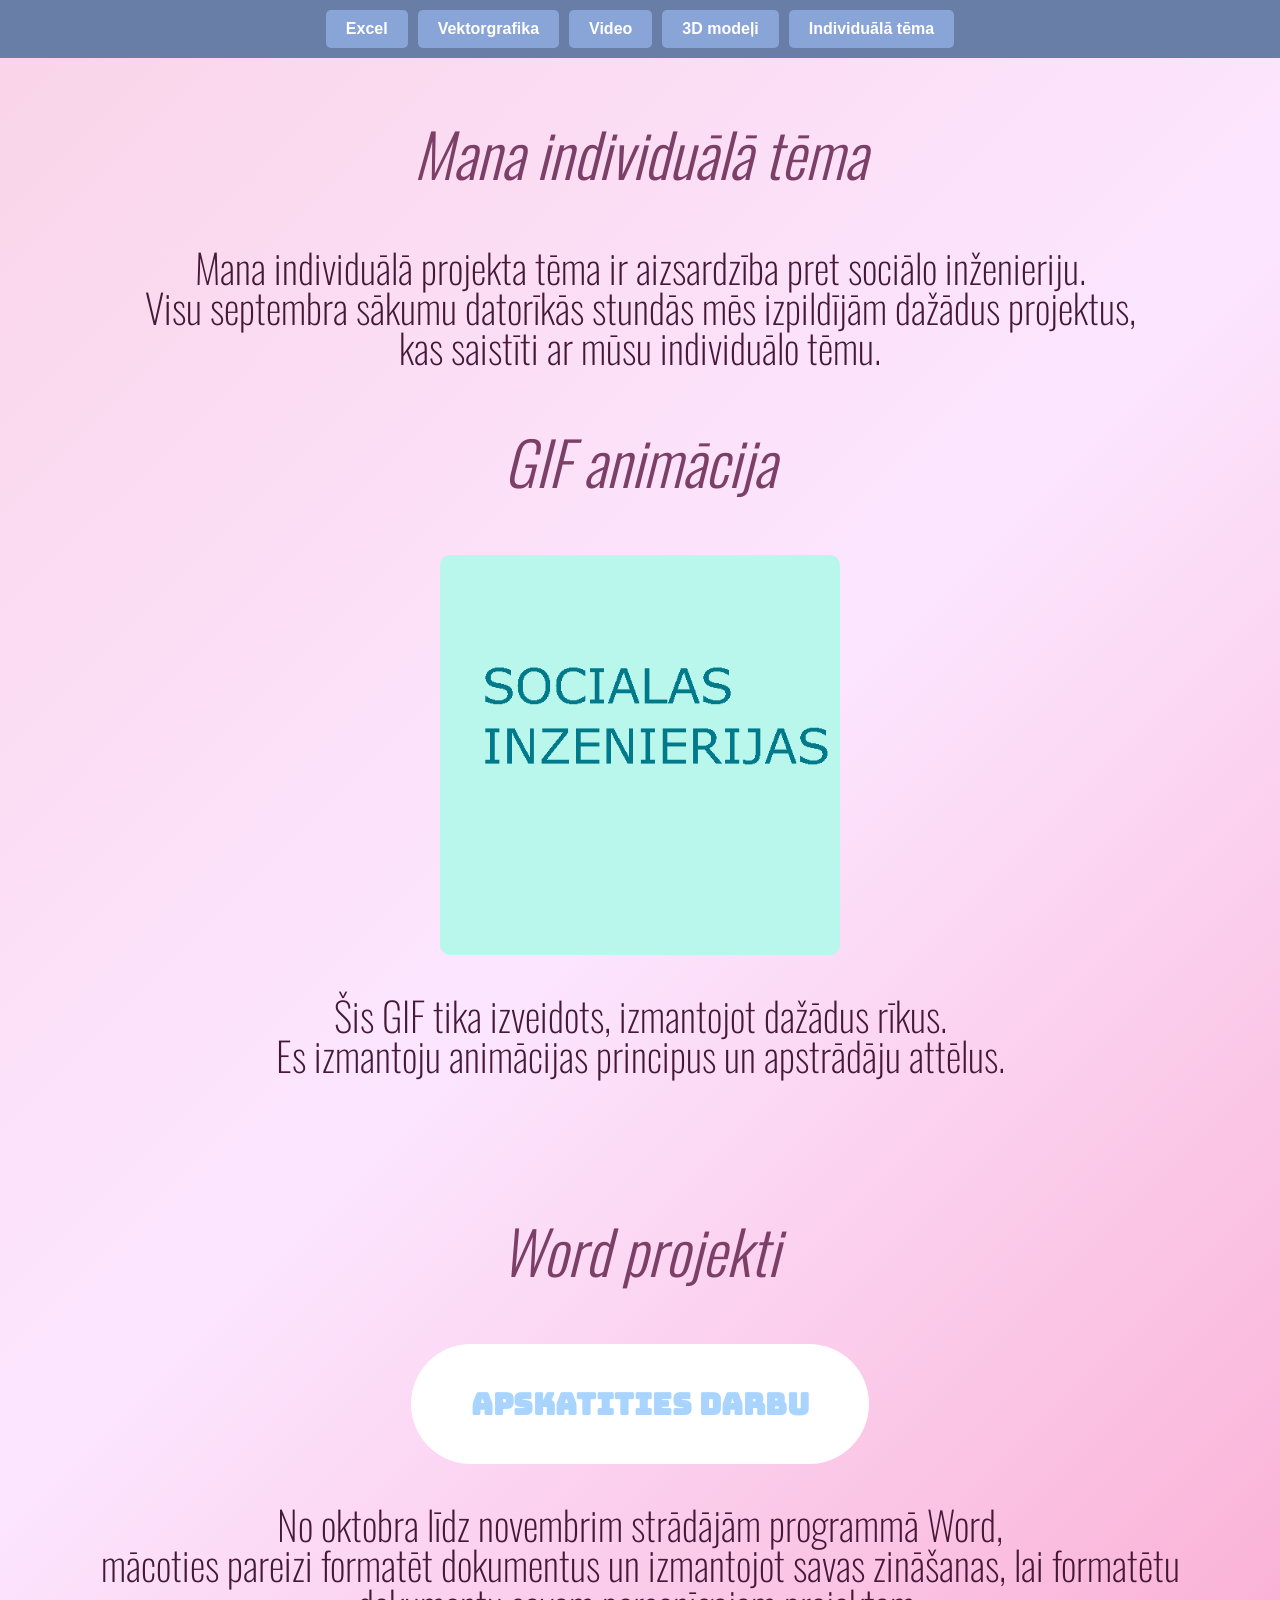
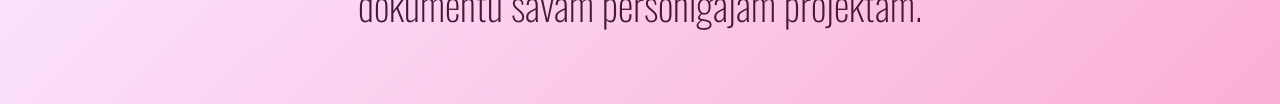
==== otrais.html @ cb34b1cf "" ====
<!DOCTYPE html>
<html lang="lv">
    <head>
        <meta charset="UTF-8">
        <title>Individuālā tēma</title>
         <link rel="preconnect" href="https://fonts.googleapis.com">
<link rel="preconnect" href="https://fonts.googleapis.com">
<link rel="preconnect" href="https://fonts.gstatic.com" crossorigin>
<link href="https://fonts.googleapis.com/css2?family=Bungee&family=DM+Sans:ital,opsz,wght@0,9..40,100..1000;1,9..40,100..1000&family=Oswald:wght@200..700&display=swap" rel="stylesheet">        
<link rel="preconnect" href="https://fonts.gstatic.com" crossorigin>
<link href="https://fonts.googleapis.com/css2?family=Oswald:wght@200..700&display=swap" rel="stylesheet">
<link rel="preconnect" href="https://fonts.googleapis.com">
<link rel="preconnect" href="https://fonts.gstatic.com" crossorigin>
<link href="https://fonts.googleapis.com/css2?family=DM+Sans:ital,opsz,wght@0,9..40,100..1000;1,9..40,100..1000&family=Oswald:wght@200..700&display=swap" rel="stylesheet">
<link rel="preconnect" href="https://fonts.googleapis.com">
<link rel="preconnect" href="https://fonts.gstatic.com" crossorigin>
<link href="https://fonts.googleapis.com/css2?family=Bungee&family=DM+Sans:ital,opsz,wght@0,9..40,100..1000;1,9..40,100..1000&family=Oswald:wght@200..700&display=swap" rel="stylesheet">
<link rel="stylesheet" href="mansstils.css">
    </head>
    <body>
        <nav>
            <ul>
                <li><a href="index.html#excel">Excel</a></li>
                <li><a href="index.html#vectorgrafika">Vektorgrafika</a></li>
                <li><a href="index.html#video">Video</a></li>
                <li><a href="index.html#3d">3D modeļi</a></li>
                <li class="dropdown">
            <a href="#">Individuālā tēma </a>
            <ul class="dropdown-menu">
                <li><a href="#gif">GIFs</a></li>
                <li><a href="#word">Word</a></li>
            </ul>
        </li>
            </ul>
        </nav>
        <h2>Mana individuālā tēma</h2>
        <p>Mana individuālā projekta tēma ir aizsardzība pret sociālo inženieriju. 
        <br>Visu septembra sākumu datorīkās stundās mēs izpildījām dažādus projektus, 
        <br>kas saistīti ar mūsu individuālo tēmu.</p>
        <section id="gif">
            <h2>GIF animācija</h2>
            <img src="images/gifs.gif" alt="Mans GIFs"/>
            <p>Šis GIF tika izveidots, izmantojot dažādus rīkus.
            <br>Es izmantoju animācijas principus un apstrādāju attēlus.</p>
    </section>
        <section id="word">
            <div class="main-container">
            <h2>Word projekti</h2>
            <a href="images/wordformatets.docx" target="_blank" class="main-button"> Apskatities darbu
            </a>
            <p>No oktobra līdz novembrim strādājām programmā Word,
                <br>mācoties pareizi formatēt dokumentus un izmantojot savas zināšanas, lai formatētu dokumentu savam personīgajam projektam.</P>
            </div>
    </section>
        
        
        
    </body>
</html>
---- mansstils.css ----
body{ 
    margin: 0;
    padding: 0;
    box-sizing: border-box;
    font-family: Arial, sans-serif;
    min-height: 100vh;
    background: linear-gradient(135deg,#fad4e8,#fce6ff,#faafd4);
  position: relative;
}

h1{
    color: rgb(176,108,153);
    text-align: center;
    font-size: 70px;
    font-family: 'Bungee',sans-serif;
    font-weight: 400;
    font-style: normal;

    
}
h2{
    color: rgb(124,63,104);
    text-align: center;
    font-size: 60px;
    font-family:'Oswald',serif;
    font-weight: 300;
    font-style: oblique;
        
}
h3{  color: rgb(124,63,104);
    text-align: center;
    font-size: 50px;
    font-family:'Oswald',sans-serif;
    font-weight: 200;
    font-style: inherit;
    
}
p{
    font-family: 'Oswald',sans-serif;
    font-weight: 200;
    font-style: normal;
    font-size: 40px;
    line-height: 1.5;
    color: rgb(68,24,54);
    text-align: center;
    line-height:1;
}
a{
    color: lightsteelblue;
    text-decoration:none;
    text-align: center;
}
a:hover {
    color:black;
    text-align: center;
}
img{
    max-width: 400px;
    max-height: 400px;
    display: block;
    margin: 10px auto;
    border-radius: 10px;
}
video{
    width: 600px;
    height: auto;
    display: block;
    margin: 10px auto;
    border-radius: 10px;
}
nav {
    margin: 0;
    position: sticky;
    top: 0;
    z-index: 100;
}
nav ul{
    margin: 0;
    list-style: none;
    display: flex;
    gap: 10px;
    background-color: #687ea6;
    padding: 10px;
    justify-content: center;
}

nav ul li a {
    margin: 0;
    display: block;
    padding: 10px 20px;
    background-color: #89a4d6;
    color: white;
    text-decoration: none;
    border-radius: 5px;
    font-weight: bold;
    text-align: center;
    transition: o.3s;
   }

nav ul li a:hover {
    background-color: #8495b3;
}
button{
    justify-content: center;
    align-content: center;
    color: rgb(168,212,255);
    border-radius: 40px;
    padding: 20px 40px;
    cursor: pointer;
    border: none;
    align-content: center;
    font-family: "Bungee",sans-serif;
    font-size: 20px;
    transition-duration: 0.4s;
    display: inline-block;
}
.button-wrapper{
    display: flex;
    justify-content: center;
    padding: 20px 0;
}

.image-row {
    display: flex;
    justify-content: center;
    gap: 15px;
    flex-wrap: wrap;
}
.image-row img{
    width: 400px;
    height: auto;
    border-radius: 10px;
} 
.main-container{
    display: flex;
    flex-direction: column;
    align-items: center;
    justify-content: center;
    text-align: center;
    min-height: 50vh;
    padding: 40px;
}
.main-button{
    display: inline-block;
    font-family: "Bungee",sans-serif;
    font-size: 30px;
    font-weight: bold;
    color: rgb(168,212,255);
    background-color: white;
    border-radius: 60px;
    padding: 40px 60px;
    
    
        
}
.main-button:hover {
    color: rgb(57,107,156);
}

.dropdown {
    position: relative;
}

.dropdown-menu {
    display: none;
    position: absolute;
    list-style: none;
    padding: 10px;
    margin: 0;
    background-color: #687ea6;
}

.dropdown:hover .dropdown-menu {
    display: block;
}

.dropdown-menu li {
    margin: 5px 0;
}
.dropdown-menu {
    border-radius: 10px;
}
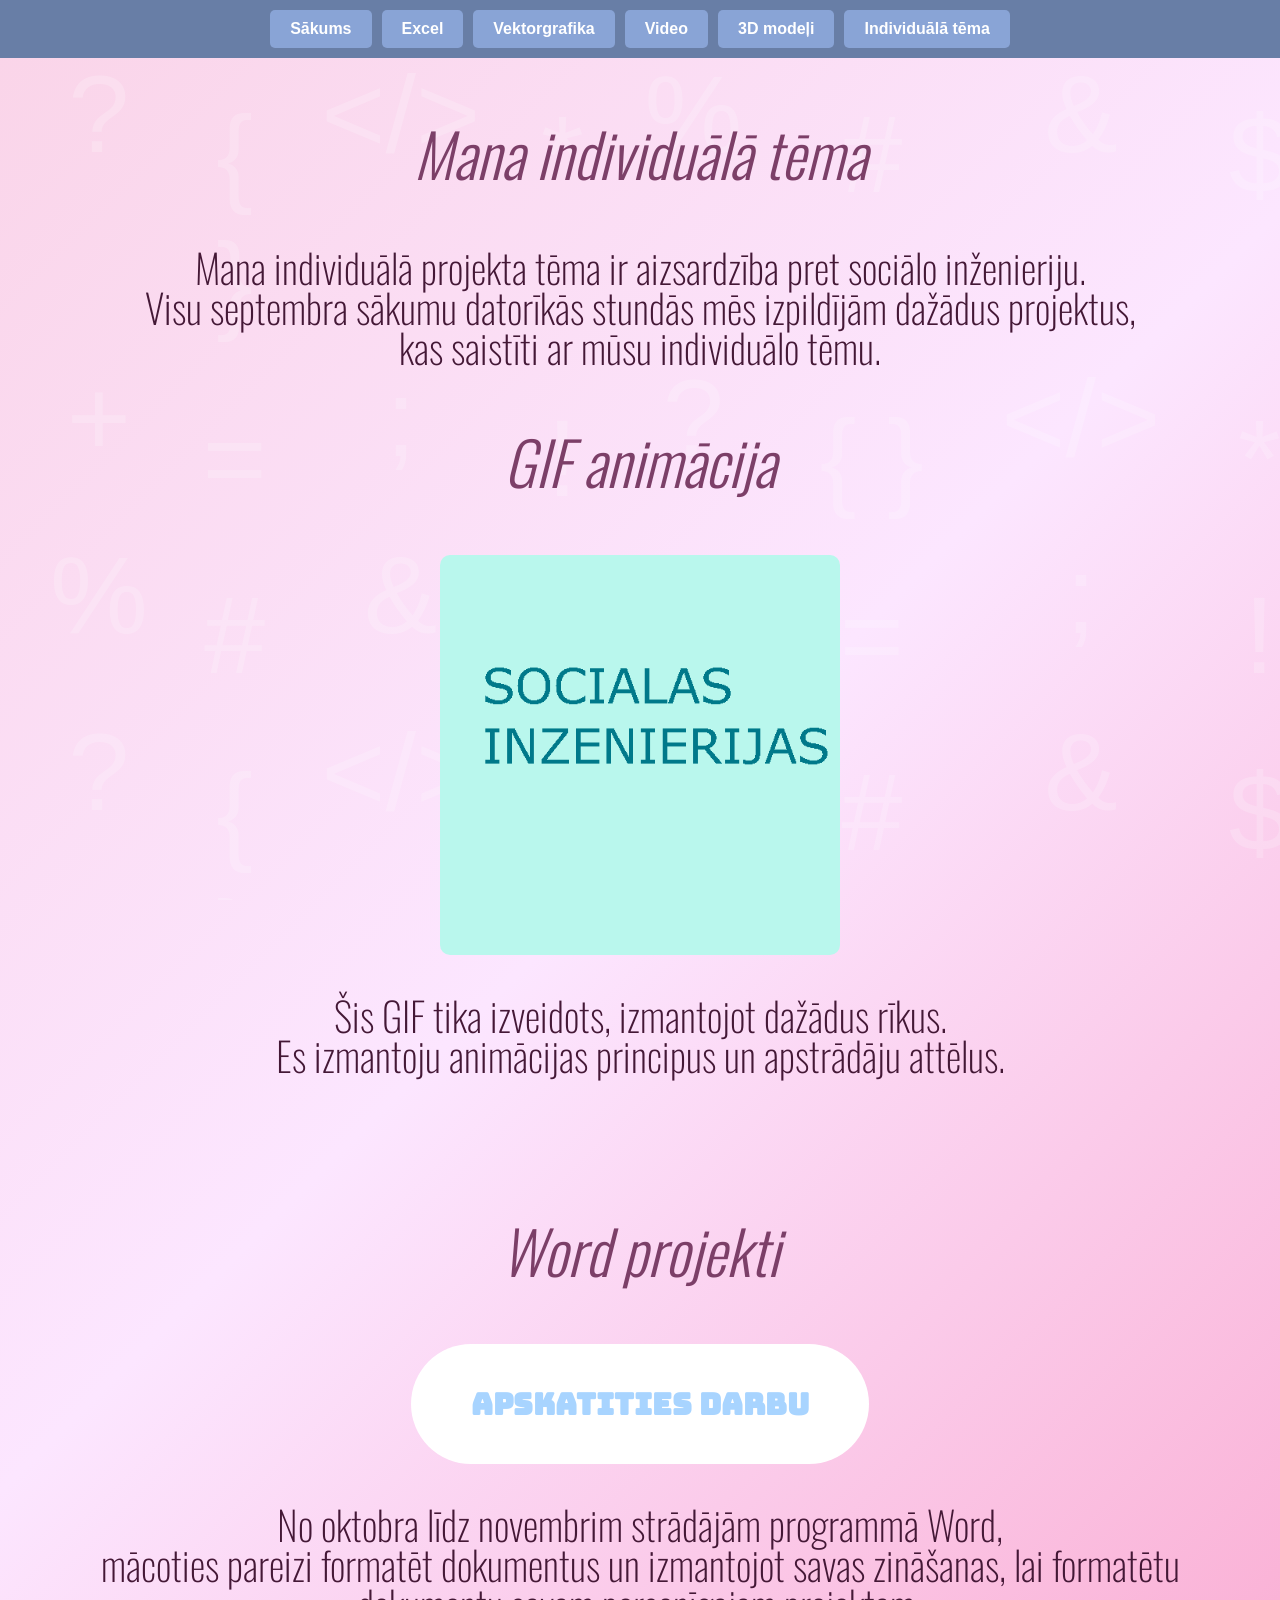
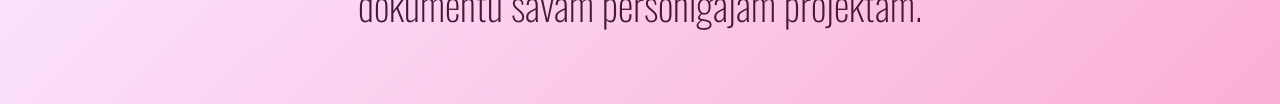
==== commit 332e954c: "Add files via upload" ====
--- a/otrais.html
+++ b/otrais.html
@@ -18,8 +18,60 @@
 <link rel="stylesheet" href="mansstils.css">
     </head>
     <body>
+        <div id="top"></div>
+        <div class="bg-grid">
+             <span>?</span>
+  <span>{ }</span>
+  <span>&lt;/&gt;</span>
+  <span>*</span>
+  <span>%</span>
+  <span>#</span>
+  <span>&amp;</span>
+  <span>$</span>
+  <span>+</span>
+  <span>=</span>
+  <span>;</span>
+  <span>!</span>
+   <span>?</span>
+  <span>{ }</span>
+  <span>&lt;/&gt;</span>
+  <span>*</span>
+  <span>%</span>
+  <span>#</span>
+  <span>&amp;</span>
+  <span>$</span>
+  <span>+</span>
+  <span>=</span>
+  <span>;</span>
+  <span>!</span>
+   <span>?</span>
+  <span>{ }</span>
+  <span>&lt;/&gt;</span>
+  <span>*</span>
+  <span>%</span>
+  <span>#</span>
+  <span>&amp;</span>
+  <span>$</span>
+  <span>+</span>
+  <span>=</span>
+  <span>;</span>
+  <span>!</span>
+  <span>{ }</span>
+  <span>&lt;/&gt;</span>
+  <span>*</span>
+  <span>%</span>
+  <span>#</span>
+  <span>&amp;</span>
+  <span>$</span>
+  <span>+</span>
+  <span>=</span>
+  <span>;</span>
+  <span>!</span>
+   <span>?</span>
+        </div>
         <nav>
             <ul>
+                <li><a href="index.html#top">Sākums</a></li>
                 <li><a href="index.html#excel">Excel</a></li>
                 <li><a href="index.html#vectorgrafika">Vektorgrafika</a></li>
                 <li><a href="index.html#video">Video</a></li>
--- a/mansstils.css
+++ b/mansstils.css
@@ -5,7 +5,15 @@
     font-family: Arial, sans-serif;
     min-height: 100vh;
     background: linear-gradient(135deg,#fad4e8,#fce6ff,#faafd4);
-  position: relative;
+    position: relative;
+    opacity: 0;            
+    animation: fadeIn 0.3s forwards;
+}
+
+@keyframes fadeIn {
+  to {
+    opacity: 1;
+  }
 }
 
 h1{
@@ -60,6 +68,10 @@
     display: block;
     margin: 10px auto;
     border-radius: 10px;
+    transition: transform 0.3s ease;
+}
+img:hover {
+    transform: scale(1.05);
 }
 video{
     width: 600px;
@@ -67,6 +79,10 @@
     display: block;
     margin: 10px auto;
     border-radius: 10px;
+    transition: transform 0.3s ease;
+}
+video:hover{
+    transform: scale(1.05)
 }
 nav {
     margin: 0;
@@ -111,9 +127,9 @@
     align-content: center;
     font-family: "Bungee",sans-serif;
     font-size: 20px;
-    transition-duration: 0.4s;
     display: inline-block;
 }
+
 .button-wrapper{
     display: flex;
     justify-content: center;
@@ -125,6 +141,7 @@
     justify-content: center;
     gap: 15px;
     flex-wrap: wrap;
+    transition: transform 0.3s ease;
 }
 .image-row img{
     width: 400px;
@@ -149,12 +166,31 @@
     background-color: white;
     border-radius: 60px;
     padding: 40px 60px;
+    transition: all 0.4s ease;
     
     
         
 }
 .main-button:hover {
+    transform: scale(1.1);
+    box-shadow: 0 10px 25px rgba(0,0,0,0.2);
     color: rgb(57,107,156);
+    
+}
+.main-button:active {
+    transform: scale(0.95);
+}
+section {
+    opacity: 0;
+    transform: translateY(40px);
+    animation: fadeUp 1s ease forwards;
+}
+
+@keyframes fadeUp {
+    to {
+        opacity: 1;
+        transform: translateY(0);
+    }
 }
 
 .dropdown {
@@ -181,3 +217,37 @@
     border-radius: 10px;
 }
 
+.bg-grid { 
+position: fixed; 
+inset: 0; 
+z-index: -1; 
+pointer-events: none; 
+display: grid; 
+grid-template-columns: repeat(8, 1fr); 
+gap: 50px; 
+padding: 50px; 
+overflow: hidden;
+} 
+.bg-grid span { 
+font-size: 110px; 
+color: rgba(255,255,255,0.2); 
+text-align: center; 
+position: relative; 
+animation: floatUp 8s linear infinite;
+} 
+
+
+
+
+
+.bg-grid span:nth-child(even) {
+    transform: translateY(40px);
+}
+
+@keyframes floatUp {
+   0% { transform: translateY(0); }
+    100% { transform: translateY(-200%); }
+}
+html {
+    scroll-behavior: smooth;
+}
